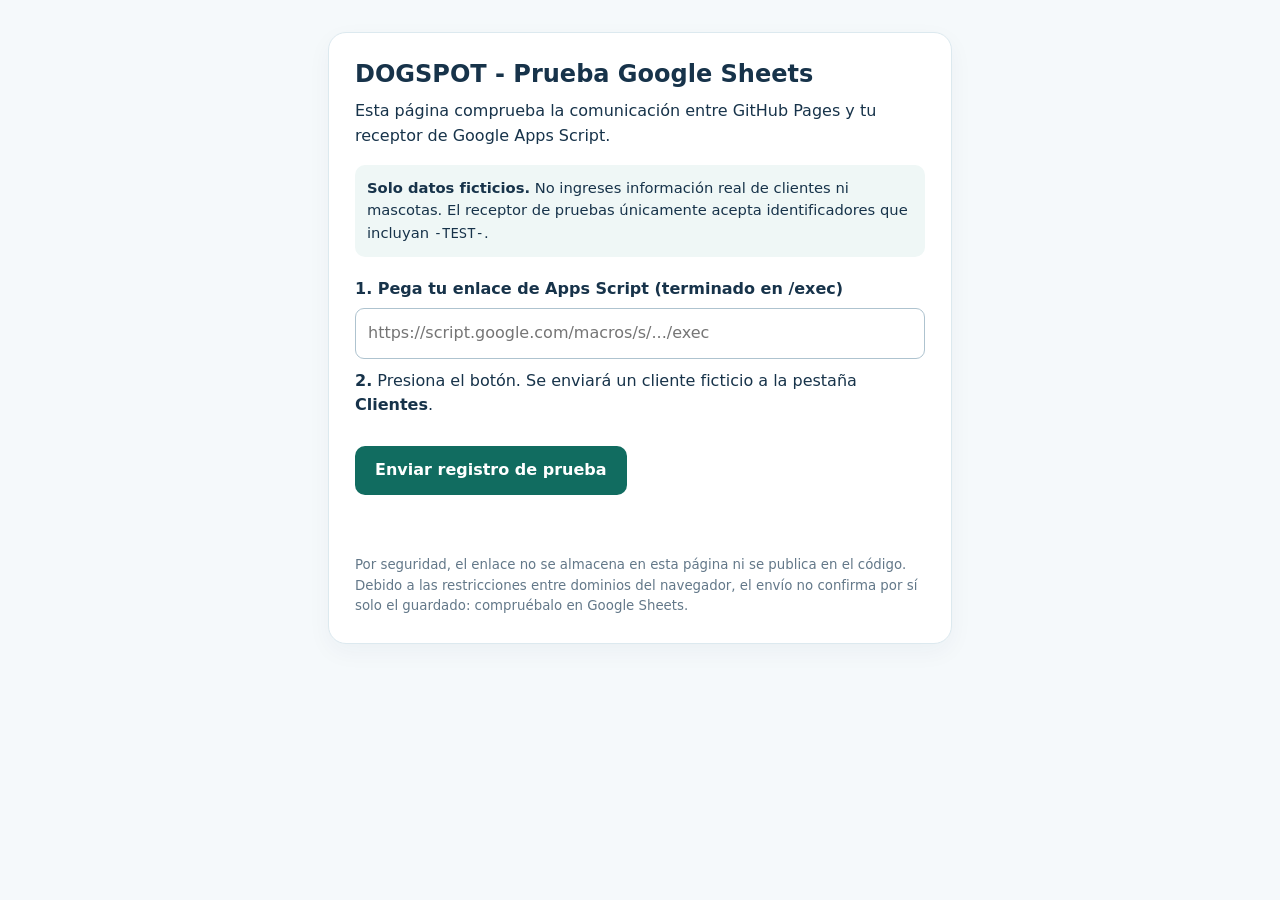
==== prueba-google-sheets.html @ c7d0ec03 "Agregar pagina temporal para comprobar la conexion ficticia con Google Sheets" ====
<!doctype html>
<html lang="es">
<head>
  <meta charset="UTF-8">
  <meta name="viewport" content="width=device-width, initial-scale=1">
  <meta name="robots" content="noindex,nofollow">
  <title>DOGSPOT | Prueba de conexión con Google Sheets</title>
  <style>
    * {box-sizing:border-box} body{font-family:system-ui,-apple-system,Segoe UI,sans-serif;max-width:660px;margin:0 auto;padding:32px 18px;color:#17334a;background:#f5f9fb;line-height:1.55}
    main{background:#fff;padding:26px;border:1px solid #dce9ef;border-radius:18px;box-shadow:0 8px 25px #1539570b}
    h1{font-size:1.5rem;line-height:1.25;margin:0 0 8px} p{margin:10px 0} label{display:block;font-weight:700;margin-top:20px}
    input{width:100%;font:inherit;border:1px solid #aec3cf;border-radius:9px;padding:12px;margin-top:6px}
    button{font:inherit;font-weight:700;background:#116c60;color:white;border:0;border-radius:10px;padding:12px 20px;cursor:pointer;margin-top:18px}
    button:disabled{opacity:.65;cursor:wait} .note{background:#eff7f6;border-radius:10px;padding:12px;margin:16px 0;font-size:.92rem}
    #status{min-height:1.5em;margin-top:18px} code{font-size:.87rem;overflow-wrap:anywhere}
    small{display:block;color:#637889;margin-top:18px}
  </style>
</head>
<body>
<main>
  <h1>DOGSPOT - Prueba Google Sheets</h1>
  <p>Esta página comprueba la comunicación entre GitHub Pages y tu receptor de Google Apps Script.</p>
  <div class="note"><strong>Solo datos ficticios.</strong> No ingreses información real de clientes ni mascotas. El receptor de pruebas únicamente acepta identificadores que incluyan <code>-TEST-</code>.</div>
  <label for="endpoint">1. Pega tu enlace de Apps Script (terminado en /exec)</label>
  <input id="endpoint" placeholder="https://script.google.com/macros/s/.../exec" type="url" autocomplete="off" spellcheck="false">
  <p><strong>2.</strong> Presiona el botón. Se enviará un cliente ficticio a la pestaña <strong>Clientes</strong>.</p>
  <button type="button" id="send">Enviar registro de prueba</button>
  <p id="status" role="status" aria-live="polite"></p>
  <small>Por seguridad, el enlace no se almacena en esta página ni se publica en el código. Debido a las restricciones entre dominios del navegador, el envío no confirma por sí solo el guardado: compruébalo en Google Sheets.</small>
</main>
<script>
(() => {
  const input = document.getElementById('endpoint');
  const button = document.getElementById('send');
  const status = document.getElementById('status');
  button.addEventListener('click', async () => {
    const url = input.value.trim();
    if (!/^https:\/\/script\.google\.com\/macros\/s\/[A-Za-z0-9_-]+\/exec$/.test(url)) {
      status.textContent = 'Pega el enlace original de Apps Script que termina en /exec.';
      return;
    }
    const id = 'CLI-TEST-WEB-' + Date.now();
    const data = {
      tipo: 'cliente',
      idCliente: id,
      nombreCompleto: 'Prueba desde DOGSPOT',
      correoElectronico: 'prueba-web@example.com',
      celular: '999999999',
      estadoRegistro: 'Demostracion',
      correoBienvenida: 'No enviado'
    };
    button.disabled = true;
    status.textContent = 'Intentando enviar el registro ficticio...';
    try {
      await fetch(url, {
        method: 'POST',
        mode: 'no-cors',
        redirect: 'follow',
        referrerPolicy: 'no-referrer',
        headers: {'Content-Type': 'text/plain;charset=UTF-8'},
        body: JSON.stringify(data)
      });
      status.textContent = 'Solicitud enviada desde el navegador. Revisa la pestaña Clientes y busca: ' + id + '. Si no aparece, revisaremos la implementación de Apps Script.';
    } catch (e) {
      status.textContent = 'El navegador no pudo completar la solicitud. Comprueba la URL, el acceso de la implementación y la conexión.';
    } finally {
      button.disabled = false;
    }
  });
})();
</script>
</body>
</html>
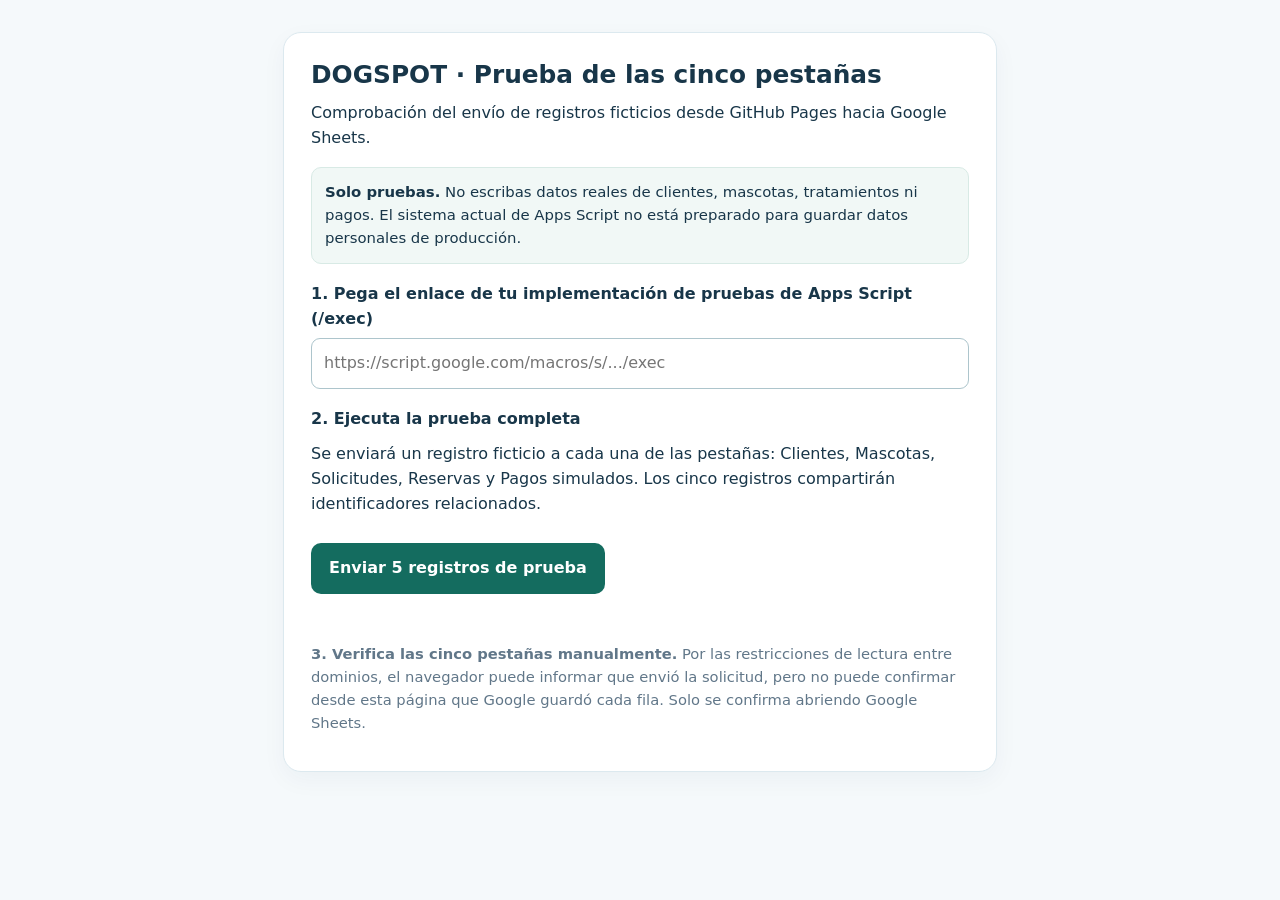
==== commit 7745f0d2: "Ampliar prueba ficticia a las cinco pestañas de Google Sheets" ====
--- a/prueba-google-sheets.html
+++ b/prueba-google-sheets.html
@@ -2,69 +2,128 @@
 <html lang="es">
 <head>
   <meta charset="UTF-8">
-  <meta name="viewport" content="width=device-width, initial-scale=1">
+  <meta name="viewport" content="width=device-width,initial-scale=1">
   <meta name="robots" content="noindex,nofollow">
-  <title>DOGSPOT | Prueba de conexión con Google Sheets</title>
+  <title>DOGSPOT | Pruebas de Google Sheets</title>
   <style>
-    * {box-sizing:border-box} body{font-family:system-ui,-apple-system,Segoe UI,sans-serif;max-width:660px;margin:0 auto;padding:32px 18px;color:#17334a;background:#f5f9fb;line-height:1.55}
-    main{background:#fff;padding:26px;border:1px solid #dce9ef;border-radius:18px;box-shadow:0 8px 25px #1539570b}
-    h1{font-size:1.5rem;line-height:1.25;margin:0 0 8px} p{margin:10px 0} label{display:block;font-weight:700;margin-top:20px}
-    input{width:100%;font:inherit;border:1px solid #aec3cf;border-radius:9px;padding:12px;margin-top:6px}
-    button{font:inherit;font-weight:700;background:#116c60;color:white;border:0;border-radius:10px;padding:12px 20px;cursor:pointer;margin-top:18px}
-    button:disabled{opacity:.65;cursor:wait} .note{background:#eff7f6;border-radius:10px;padding:12px;margin:16px 0;font-size:.92rem}
-    #status{min-height:1.5em;margin-top:18px} code{font-size:.87rem;overflow-wrap:anywhere}
-    small{display:block;color:#637889;margin-top:18px}
+    *{box-sizing:border-box}
+    body{font-family:system-ui,-apple-system,"Segoe UI",sans-serif;max-width:750px;margin:auto;padding:32px 18px;color:#183649;background:#f5f9fb;line-height:1.55}
+    main{background:white;padding:27px;border:1px solid #dce9ef;border-radius:18px;box-shadow:0 8px 25px #1539570b}
+    h1{font-size:1.55rem;line-height:1.25;margin:0 0 8px}
+    p{margin:10px 0}
+    label{display:block;font-weight:700;margin-top:18px}
+    input{width:100%;font:inherit;border:1px solid #adc5cc;border-radius:9px;padding:12px;margin-top:7px}
+    button{font:inherit;font-weight:700;background:#146c5f;color:white;border:0;border-radius:10px;padding:13px 18px;cursor:pointer;margin-top:17px}
+    button:disabled{opacity:.65;cursor:wait}
+    .notice{background:#f1f8f6;border:1px solid #d8eae5;border-radius:10px;padding:13px;margin:16px 0;font-size:.93rem}
+    .subtle{color:#617789;font-size:.92rem}
+    #status{margin-top:15px;min-height:1.5em;white-space:pre-line;font-weight:500}
+    table{border-collapse:collapse;width:100%;margin:15px 0;font-size:.91rem}
+    th,td{border-bottom:1px solid #e4eaed;text-align:left;padding:9px 5px}
+    th{background:#f2f7f9}
+    code{font-size:.9rem;word-break:break-word}
+    .codes{background:#f7f9fb;padding:12px;border-radius:9px;white-space:pre-wrap}
+    #ids{display:none}
+    #ids.visible{display:block}
   </style>
 </head>
 <body>
 <main>
-  <h1>DOGSPOT - Prueba Google Sheets</h1>
-  <p>Esta página comprueba la comunicación entre GitHub Pages y tu receptor de Google Apps Script.</p>
-  <div class="note"><strong>Solo datos ficticios.</strong> No ingreses información real de clientes ni mascotas. El receptor de pruebas únicamente acepta identificadores que incluyan <code>-TEST-</code>.</div>
-  <label for="endpoint">1. Pega tu enlace de Apps Script (terminado en /exec)</label>
-  <input id="endpoint" placeholder="https://script.google.com/macros/s/.../exec" type="url" autocomplete="off" spellcheck="false">
-  <p><strong>2.</strong> Presiona el botón. Se enviará un cliente ficticio a la pestaña <strong>Clientes</strong>.</p>
-  <button type="button" id="send">Enviar registro de prueba</button>
-  <p id="status" role="status" aria-live="polite"></p>
-  <small>Por seguridad, el enlace no se almacena en esta página ni se publica en el código. Debido a las restricciones entre dominios del navegador, el envío no confirma por sí solo el guardado: compruébalo en Google Sheets.</small>
+  <h1>DOGSPOT · Prueba de las cinco pestañas</h1>
+  <p>Comprobación del envío de registros ficticios desde GitHub Pages hacia Google Sheets.</p>
+  <p class="notice"><strong>Solo pruebas.</strong> No escribas datos reales de clientes, mascotas, tratamientos ni pagos. El sistema actual de Apps Script no está preparado para guardar datos personales de producción.</p>
+  <label for="endpoint">1. Pega el enlace de tu implementación de pruebas de Apps Script (/exec)</label>
+  <input id="endpoint" type="url" spellcheck="false" autocomplete="off" placeholder="https://script.google.com/macros/s/.../exec">
+  <label>2. Ejecuta la prueba completa</label>
+  <p>Se enviará un registro ficticio a cada una de las pestañas: Clientes, Mascotas, Solicitudes, Reservas y Pagos simulados. Los cinco registros compartirán identificadores relacionados.</p>
+  <button type="button" id="send">Enviar 5 registros de prueba</button>
+  <div id="status" role="status" aria-live="polite"></div>
+  <section id="ids" aria-label="Identificadores enviados">
+    <strong>Identificadores para buscar en Google Sheets:</strong>
+    <p class="codes" id="codes"></p>
+  </section>
+  <p class="subtle"><strong>3. Verifica las cinco pestañas manualmente.</strong> Por las restricciones de lectura entre dominios, el navegador puede informar que envió la solicitud, pero no puede confirmar desde esta página que Google guardó cada fila. Solo se confirma abriendo Google Sheets.</p>
 </main>
 <script>
 (() => {
-  const input = document.getElementById('endpoint');
-  const button = document.getElementById('send');
-  const status = document.getElementById('status');
-  button.addEventListener('click', async () => {
-    const url = input.value.trim();
-    if (!/^https:\/\/script\.google\.com\/macros\/s\/[A-Za-z0-9_-]+\/exec$/.test(url)) {
-      status.textContent = 'Pega el enlace original de Apps Script que termina en /exec.';
+  const input=document.getElementById('endpoint');
+  const btn=document.getElementById('send');
+  const status=document.getElementById('status');
+  const ids=document.getElementById('ids');
+  const codes=document.getElementById('codes');
+  const config=[
+    ['cliente','Clientes','CLI'],
+    ['mascota','Mascotas','MAS'],
+    ['solicitud','Solicitudes','SOL'],
+    ['reserva','Reservas','RES'],
+    ['pago','Pagos simulados','PAG']
+  ];
+  btn.addEventListener('click',async()=>{
+    const url=input.value.trim();
+    if(!/^https:\/\/script\.google\.com\/macros\/s\/[A-Za-z0-9_-]+\/exec$/.test(url)){
+      status.textContent='Pega el enlace original de Apps Script que termina en /exec.';
       return;
     }
-    const id = 'CLI-TEST-WEB-' + Date.now();
-    const data = {
-      tipo: 'cliente',
-      idCliente: id,
-      nombreCompleto: 'Prueba desde DOGSPOT',
-      correoElectronico: 'prueba-web@example.com',
-      celular: '999999999',
-      estadoRegistro: 'Demostracion',
-      correoBienvenida: 'No enviado'
-    };
-    button.disabled = true;
-    status.textContent = 'Intentando enviar el registro ficticio...';
+    const stamp=Date.now()+'-'+Math.random().toString(36).slice(2,6);
+    const k=Object.fromEntries(config.map(([type,tab,prefix])=>[type,prefix+'-TEST-'+stamp]));
+    const now=new Date().toISOString();
+    const entries=[
+      {
+        tipo:'cliente',idCliente:k.cliente,fechaRegistro:now,
+        nombreCompleto:'Prueba completa DOGSPOT',
+        correoElectronico:'prueba-sheets@example.com',
+        celular:'999999999',estadoRegistro:'Demostracion',
+        correoBienvenida:'No enviado',ultimaActualizacion:now
+      },
+      {
+        tipo:'mascota',idMascota:k.mascota,idCliente:k.cliente,
+        fechaRegistro:now,nombreMascota:'Luna',tipoMascota:'Perro',
+        otroTipo:'',raza:'Mestiza',edad:'3 anios',estadoSalud:'Ficticio',
+        medicamentos:'No aplica',cuidadosEspeciales:'Reposo simulado',
+        observaciones:'Datos de prueba',enlaceFoto:''
+      },
+      {
+        tipo:'solicitud',idSolicitud:k.solicitud,idCliente:k.cliente,
+        idMascota:k.mascota,fechaSolicitud:now,fechaServicio:'2026-11-10',
+        horaInicio:'14:00',horaFin:'18:00',
+        indicacionesCliente:'Solo prueba del sistema',
+        estadoSolicitud:'Prueba',observaciones:'Ficticio'
+      },
+      {
+        tipo:'reserva',idReserva:k.reserva,idSolicitud:k.solicitud,
+        idCliente:k.cliente,idMascota:k.mascota,nombreCuidador:'Ana Torres',
+        fechaReserva:now,fechaServicio:'2026-11-10',
+        horaInicio:'14:00',horaFin:'18:00',
+        duracionHoras:4,tarifaHora:35,total:140,
+        estadoReserva:'Simulada'
+      },
+      {
+        tipo:'pago',idPago:k.pago,idReserva:k.reserva,
+        fechaRegistro:now,metodoPago:'Yape',banco:'',importe:140,
+        estadoPago:'Simulado',
+        observaciones:'Sin transaccion bancaria real'
+      }
+    ];
+    btn.disabled=true;
+    ids.classList.add('visible');
+    codes.textContent=config.map(([type,tab])=>tab+': '+k[type]).join('\n');
+    let count=0;
     try {
-      await fetch(url, {
-        method: 'POST',
-        mode: 'no-cors',
-        redirect: 'follow',
-        referrerPolicy: 'no-referrer',
-        headers: {'Content-Type': 'text/plain;charset=UTF-8'},
-        body: JSON.stringify(data)
-      });
-      status.textContent = 'Solicitud enviada desde el navegador. Revisa la pestaña Clientes y busca: ' + id + '. Si no aparece, revisaremos la implementación de Apps Script.';
-    } catch (e) {
-      status.textContent = 'El navegador no pudo completar la solicitud. Comprueba la URL, el acceso de la implementación y la conexión.';
-    } finally {
-      button.disabled = false;
+      for(const entry of entries) {
+        status.textContent='Intentando enviar '+(count+1)+' de 5: '+config[count][1]+'...';
+        await fetch(url,{
+          method:'POST',mode:'no-cors',redirect:'follow',
+          referrerPolicy:'no-referrer',
+          headers:{'Content-Type':'text/plain;charset=UTF-8'},
+          body:JSON.stringify(entry)
+        });
+        count++;
+      }
+      status.textContent='Las 5 solicitudes se enviaron desde el navegador. Abre Google Sheets y confirma que exista una fila nueva en cada pestaña. Si falta alguna, revisaremos Apps Script.';
+    }catch(error){
+      status.textContent='No se completaron todos los envíos. Solicitudes intentadas: '+count+' de 5. Revisa Google Sheets y comunícanos cuál falta.';
+    }finally{
+      btn.disabled=false;
     }
   });
 })();
